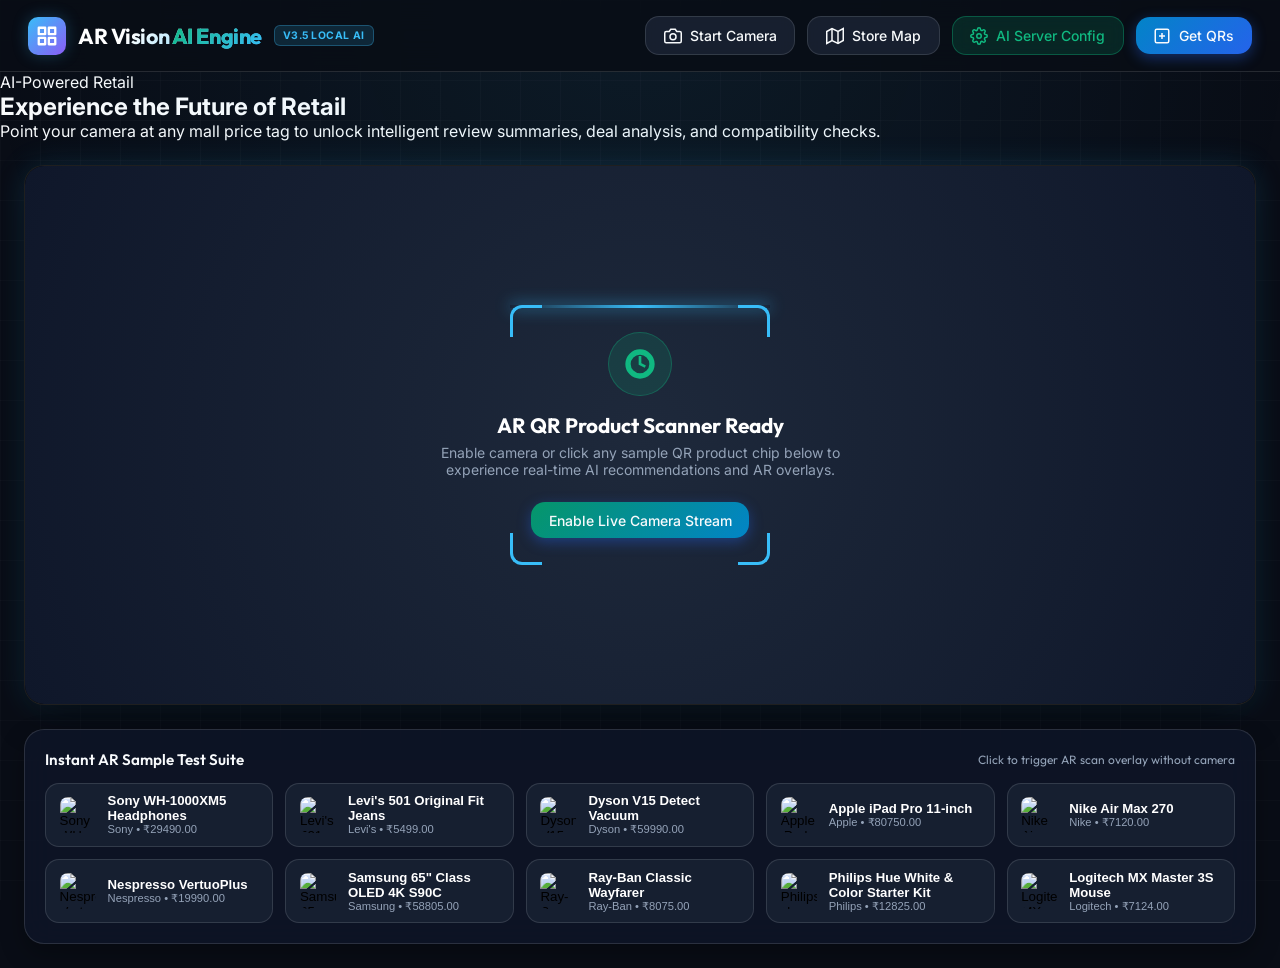
==== index.html @ 9dba5f68 "Initial commit: OmniTag AR Smart Price Tags" ====
<!DOCTYPE html>
<html lang="en">
<head>
  <meta charset="UTF-8">
  <meta name="viewport" content="width=device-width, initial-scale=1.0">
  <title>AR Vision | Open-Source AI Product & Wayfinder Scanner</title>
  <meta name="description" content="Open-Source AI Augmented Reality QR product scanner projecting real-time prices, AI recommendations, nutritional coaching, flavor pairings, and indoor store wayfinding HUD.">
  <link rel="icon" href="data:image/svg+xml,<svg xmlns=%22http://www.w3.org/2000/svg%22 viewBox=%220 0 100 100%22><text y=%22.9em%22 font-size=%2290%22>🔍</text></svg>">
  <link rel="stylesheet" href="styles.css">
  <!-- jsQR decoder library -->
  <script src="https://cdn.jsdelivr.net/npm/jsqr@1.4.0/dist/jsQR.min.js"></script>
  <!-- qrcodejs generator library -->
  <script src="https://cdn.jsdelivr.net/npm/qrcodejs@1.0.0/qrcode.min.js"></script>
</head>
<body>

  <div class="bg-grid-overlay"></div>

  <!-- Main Header Bar -->
  <header class="app-header">
    <div class="brand-container">
      <div class="brand-logo" id="app-logo">
        <svg width="22" height="22" viewBox="0 0 24 24" fill="none" stroke="#ffffff" stroke-width="2.5" stroke-linecap="round" stroke-linejoin="round">
          <rect x="3" y="3" width="7" height="7"></rect>
          <rect x="14" y="3" width="7" height="7"></rect>
          <rect x="14" y="14" width="7" height="7"></rect>
          <rect x="3" y="14" width="7" height="7"></rect>
        </svg>
      </div>
      <div>
        <h1 class="brand-title">AR Vision <span style="background: linear-gradient(135deg, #10b981, #38bdf8); -webkit-background-clip: text; -webkit-text-fill-color: transparent;">AI Engine</span></h1>
      </div>
      <span class="badge-beta">v3.5 Local AI</span>
    </div>

    <div class="header-actions">
      <button class="btn-glass" id="btn-toggle-camera">
        <svg width="18" height="18" viewBox="0 0 24 24" fill="none" stroke="currentColor" stroke-width="2">
          <path d="M23 19a2 2 0 0 1-2 2H3a2 2 0 0 1-2-2V8a2 2 0 0 1 2-2h4l2-3h6l2 3h4a2 2 0 0 1 2 2z"></path>
          <circle cx="12" cy="13" r="4"></circle>
        </svg>
        <span id="camera-btn-text">Start Camera</span>
      </button>

      <button class="btn-glass" id="btn-open-map">
        <svg width="18" height="18" viewBox="0 0 24 24" fill="none" stroke="currentColor" stroke-width="2">
          <polygon points="1 6 1 22 8 18 16 22 23 18 23 2 16 6 8 2 1 6"></polygon>
          <line x1="8" y1="2" x2="8" y2="18"></line>
          <line x1="16" y1="6" x2="16" y2="22"></line>
        </svg>
        <span>Store Map</span>
      </button>

      <button class="btn-glass" id="btn-genai-config" style="background: rgba(16, 185, 129, 0.15); border-color: rgba(16, 185, 129, 0.35);">
        <svg width="18" height="18" viewBox="0 0 24 24" fill="none" stroke="#10b981" stroke-width="2"><circle cx="12" cy="12" r="3"></circle><path d="M19.4 15a1.65 1.65 0 0 0 .33 1.82l.06.06a2 2 0 0 1 0 2.83 2 2 0 0 1-2.83 0l-.06-.06a1.65 1.65 0 0 0-1.82-.33 1.65 1.65 0 0 0-1 1.51V21a2 2 0 0 1-2 2 2 2 0 0 1-2-2v-.09A1.65 1.65 0 0 0 9 19.4a1.65 1.65 0 0 0-1.82.33l-.06.06a2 2 0 0 1-2.83 0 2 2 0 0 1 0-2.83l.06-.06a1.65 1.65 0 0 0 .33-1.82 1.65 1.65 0 0 0-1.51-1H3a2 2 0 0 1-2-2 2 2 0 0 1 2-2h.09A1.65 1.65 0 0 0 4.6 9a1.65 1.65 0 0 0-.33-1.82l-.06-.06a2 2 0 0 1 0-2.83 2 2 0 0 1 2.83 0l.06.06a1.65 1.65 0 0 0 1.82.33H9a1.65 1.65 0 0 0 1-1.51V3a2 2 0 0 1 2-2 2 2 0 0 1 2 2v.09a1.65 1.65 0 0 0 1 1.51 1.65 1.65 0 0 0 1.82-.33l.06-.06a2 2 0 0 1 2.83 0 2 2 0 0 1 0 2.83l-.06.06a1.65 1.65 0 0 0-.33 1.82V9a1.65 1.65 0 0 0 1.51 1H21a2 2 0 0 1 2 2 2 2 0 0 1-2 2h-.09a1.65 1.65 0 0 0-1.51 1z"></path></svg>
        <span style="color: #10b981;">AI Server Config</span>
      </button>

      <button class="btn-glass btn-primary" id="btn-qr-generator">
        <svg width="18" height="18" viewBox="0 0 24 24" fill="none" stroke="currentColor" stroke-width="2">
          <rect x="3" y="3" width="18" height="18" rx="2" ry="2"></rect>
          <line x1="12" y1="8" x2="12" y2="16"></line>
          <line x1="8" y1="12" x2="16" y2="12"></line>
        </svg>
        <span>Get QRs</span>
      </button>
    </div>
  </header>

  <!-- Hero Landing Section -->
  <section class="hero-section">
    <div class="hero-background-glows">
      <div class="glow-orb orb-1"></div>
      <div class="glow-orb orb-2"></div>
    </div>
    <div class="hero-content">
      <div class="hero-badge">AI-Powered Retail</div>
      <h2 class="hero-title">Experience the <span class="text-gradient">Future of Retail</span></h2>
      <p class="hero-subtitle">Point your camera at any mall price tag to unlock intelligent review summaries, deal analysis, and compatibility checks.</p>
    </div>
  </section>

  <!-- App Main Content Container -->
  <main class="app-container">

    <!-- AR Camera Viewport Window -->
    <section class="viewport-wrapper" id="viewport-container" aria-label="AR Camera Viewport">
      <video id="camera-video" playsinline muted></video>
      <canvas id="qr-canvas"></canvas>

      <!-- Camera Off / Idle Fallback Screen -->
      <div class="camera-fallback-screen" id="camera-fallback">
        <div class="camera-fallback-icon" style="background: rgba(16, 185, 129, 0.15); border-color: rgba(16, 185, 129, 0.3); color: #10b981;">
          <svg width="32" height="32" viewBox="0 0 24 24" fill="none" stroke="currentColor" stroke-width="2">
            <path d="M12 2a10 10 0 1 0 10 10A10 10 0 0 0 12 2zm0 18a8 8 0 1 1 8-8 8 8 0 0 1-8 8z"></path>
            <path d="M12 6v6l4 2"></path>
          </svg>
        </div>
        <div>
          <h2 style="font-family: var(--font-heading); font-size: 1.3rem; color: #fff; margin-bottom: 0.4rem;">AR QR Product Scanner Ready</h2>
          <p style="font-size: 0.875rem; max-width: 440px;">Enable camera or click any sample QR product chip below to experience real-time AI recommendations and AR overlays.</p>
        </div>
        <button class="btn-glass btn-primary" id="btn-start-camera-hero" style="margin-top: 0.5rem; background: linear-gradient(135deg, #059669, #0284c7);">
          Enable Live Camera Stream
        </button>
      </div>

      <!-- AR Laser Lock Target Frame -->
      <div class="ar-target-reticle" id="ar-reticle">
        <div class="reticle-corner reticle-tl"></div>
        <div class="reticle-corner reticle-tr"></div>
        <div class="reticle-corner reticle-bl"></div>
        <div class="reticle-corner reticle-br"></div>
        <div class="scan-line"></div>
      </div>

      <!-- Floating 3D Spatial AR Product Card -->
      <article class="ar-card-floating" id="ar-card" style="display: none;" aria-live="polite">
        
        <!-- Product Header -->
        <header class="ar-card-header">
          <img id="ar-prod-img" class="ar-product-img" src="" alt="Product Image">
          <div class="ar-header-info">
            <span id="ar-prod-brand" class="ar-brand">BRAND</span>
            <h3 id="ar-prod-title" class="ar-product-title">Product Name</h3>
            <div class="ar-price-tag">
              <span id="ar-prod-price" class="current-price">₹0.00</span>
              <span id="ar-prod-old-price" class="old-price" style="display: none;">₹0.00</span>
              <span id="ar-prod-discount" class="discount-badge" style="display: none;">SAVE</span>
            </div>
          </div>
          <button class="btn-close-ar" id="btn-close-ar" aria-label="Close AR Overlay">
            <svg width="20" height="20" viewBox="0 0 24 24" fill="none" stroke="currentColor" stroke-width="2">
              <line x1="18" y1="6" x2="6" y2="18"></line>
              <line x1="6" y1="6" x2="18" y2="18"></line>
            </svg>
          </button>
        </header>

        <!-- AR Navigation Tabs -->
        <nav class="ar-tabs-bar" aria-label="Product AR Details Tabs">
          <button class="ar-tab-btn active" data-tab="tab-overview">Overview & AI</button>
          <button class="ar-tab-btn" data-tab="tab-nutrition">Specs</button>
          <button class="ar-tab-btn" data-tab="tab-genai" style="color: #10b981; font-weight: 600;">🤖 AI Studio</button>
          <button class="ar-tab-btn" data-tab="tab-recipes">Alternatives</button>
          <button class="ar-tab-btn" data-tab="tab-wayfinder">Wayfinder</button>
        </nav>

        <!-- Tab 1: Overview & Front-and-Center AI Recommendations -->
        <div class="ar-tab-panel active" id="tab-overview">
          
          <!-- Prominent Real-Time AI Recommendation Banner -->
          <div id="ar-ai-recommendations-banner" style="background: rgba(16, 185, 129, 0.12); border: 1px solid rgba(16, 185, 129, 0.35); border-radius: 12px; padding: 0.85rem; margin-bottom: 0.9rem;">
            <div style="display: flex; align-items: center; justify-content: space-between; margin-bottom: 0.4rem;">
              <span style="font-size: 0.8rem; font-weight: 700; color: #10b981; display: flex; align-items: center; gap: 0.3rem;">
                ✨ Real-Time AI Recommendations
              </span>
              <span id="ai-provider-badge-main" style="font-size: 0.65rem; background: rgba(16, 185, 129, 0.25); color: #34d399; padding: 0.15rem 0.4rem; border-radius: 4px; font-weight: 600;">Local AI Engine</span>
            </div>
            
            <div id="ai-rec-content-main" style="font-size: 0.8rem; color: #fff;">
              <!-- Dynamically populated with AI recipe & pairing recommendation -->
            </div>
          </div>

          <div style="display: flex; gap: 1rem; align-items: center; margin-bottom: 0.8rem;">
            <span style="font-size: 0.85rem; color: var(--text-muted);" id="ar-prod-unit">Unit: Pack</span>
            <span style="font-size: 0.85rem; color: var(--accent-emerald);" id="ar-prod-stock">✓ In Stock</span>
            <span style="font-size: 0.85rem; color: #f59e0b;" id="ar-prod-rating">★ 4.8 (142 reviews)</span>
          </div>

          <div style="background: rgba(30, 41, 59, 0.5); padding: 0.8rem; border-radius: 8px; border: 1px solid var(--border-glass);">
            <h4 style="font-size: 0.8rem; color: var(--primary); text-transform: uppercase; margin-bottom: 0.4rem;">Product Key Highlights</h4>
            <ul id="ar-prod-highlights" class="highlights-list">
              <!-- Dynamically Populated -->
            </ul>
          </div>
        </div>

        <!-- Tab 2: Nutrition Matrix -->
        <div class="ar-tab-panel" id="tab-nutrition">
          <div class="nutri-header-row">
            <span style="font-size: 0.8rem; color: var(--text-muted);" id="ar-nutri-serving">Serving: 100g</span>
            <div class="nutri-score-pill">
              <span>Nutri-Score</span>
              <span id="ar-nutri-score">A</span>
            </div>
          </div>
          <div class="macros-grid" id="ar-macros-grid"></div>
        </div>

        <!-- Tab 3: AI Studio (Custom Generators & Assistant Chat) -->
        <div class="ar-tab-panel" id="tab-genai">
          
          <div class="genai-box" style="background: rgba(16, 185, 129, 0.08); border: 1px solid rgba(16, 185, 129, 0.3); border-radius: 12px; padding: 0.9rem; margin-bottom: 1rem;">
            <div style="display: flex; align-items: center; justify-content: space-between; margin-bottom: 0.6rem;">
              <div style="display: flex; flex-direction: column; gap: 0.75rem; margin-bottom: 1rem; border-bottom: 1px solid var(--border-glass); padding-bottom: 1rem;">
                <div style="font-size: 0.8rem; color: #fff;">
                  🤖 Custom AI Deep Dive
                </div>
                <div style="display: flex; gap: 0.5rem; align-items: center;">
                  <select id="select-ai-diet" class="btn-glass" style="flex: 1; padding: 0.4rem; font-size: 0.75rem;">
                    <option value="General Buyer">General Buyer</option>
                    <option value="Budget Shopper">Budget Shopper</option>
                    <option value="Tech Enthusiast">Tech Enthusiast</option>
                    <option value="Fashion Forward">Fashion Forward</option>
                  </select>
                  <button class="btn-glass" id="btn-trigger-genai-recipe" style="background: linear-gradient(135deg, #059669, #0284c7); border: none; font-size: 0.75rem; font-weight: 600;">
                    Generate Report
                  </button>
                </div>
              </div>
            </div>

            <div id="ai-recipe-output" style="display: none;"></div>
          </div>

          <div style="background: rgba(30, 41, 59, 0.5); border: 1px solid var(--border-glass); border-radius: 12px; padding: 0.9rem;">
            <h4 style="font-size: 0.8rem; font-weight: 700; color: var(--primary); margin-bottom: 0.6rem;">
              💬 Ask AI Assistant About This Product
            </h4>
            <div id="ai-chat-history" style="max-height: 120px; overflow-y: auto; display: flex; flex-direction: column; gap: 0.5rem; margin-bottom: 0.6rem;">
              <div style="font-size: 0.75rem; color: var(--text-muted); background: rgba(15, 23, 42, 0.6); padding: 0.5rem; border-radius: 6px;">
                🤖 <strong>AI Assistant:</strong> Ask me about shelf life, cooking substitutes, or health facts!
              </div>
            </div>
            <div style="display: flex; gap: 0.4rem;">
              <input type="text" id="input-ai-chat" placeholder="e.g. How to store this fresh?" class="btn-glass" style="flex: 1; padding: 0.4rem 0.6rem; font-size: 0.75rem;">
              <button class="btn-glass btn-primary" id="btn-send-ai-chat" style="padding: 0.4rem 0.8rem; font-size: 0.75rem;">Ask AI</button>
            </div>
          </div>

        </div>

        <!-- Tab 4: Alternatives -->
        <div class="ar-tab-panel" id="tab-recipes">
          <h4 style="font-size: 0.8rem; color: var(--primary); text-transform: uppercase; margin-bottom: 0.6rem;">Recommended Alternatives</h4>
          <div id="ar-recipes-container"></div>

          <h4 style="font-size: 0.8rem; color: var(--accent-purple); text-transform: uppercase; margin-top: 1rem; margin-bottom: 0.6rem;">Frequently Paired Items</h4>
          <div id="ar-pairings-container"></div>
        </div>

        <!-- Tab 5: In-Store Wayfinder Radar HUD -->
        <div class="ar-tab-panel" id="tab-wayfinder">
          <div class="radar-flex-container">
            <div class="radar-canvas-wrap">
              <canvas id="radar-canvas" width="110" height="110"></canvas>
            </div>
            <div class="wayfinder-details">
              <div class="location-badge" id="ar-wayfinder-aisle">Aisle 1 - Organic Produce</div>
              <p class="guidance-text" id="ar-wayfinder-text">Walk 12m down Aisle 1 on your left side.</p>
              <button class="btn-glass" id="btn-view-3d-route" style="padding: 0.4rem 0.8rem; font-size: 0.75rem;">
                Open Full 3D Store Map
              </button>
            </div>
          </div>
        </div>

      </article>

    </section>

    <!-- Sample QR Code Test Bar -->
    <section class="sample-bar-container" aria-label="Quick AR Test Samples">
      <div class="sample-bar-title">
        <span>Instant AR Sample Test Suite</span>
        <span style="font-size: 0.75rem; font-weight: 400; color: var(--text-muted);">Click to trigger AR scan overlay without camera</span>
      </div>
      <div class="sample-buttons-grid" id="sample-chips-grid"></div>
    </section>

  </main>

  <!-- Store Map Modal -->
  <div class="modal-backdrop" id="modal-store-map">
    <div class="modal-card">
      <div class="modal-header">
        <h3 class="modal-title">Interactive Store Floorplan</h3>
        <button class="btn-close-ar" id="btn-close-map-modal">
          <svg width="20" height="20" viewBox="0 0 24 24" fill="none" stroke="currentColor" stroke-width="2"><line x1="18" y1="6" x2="6" y2="18"></line><line x1="6" y1="6" x2="18" y2="18"></line></svg>
        </button>
      </div>
      <p style="font-size: 0.85rem; color: var(--text-muted);">Real-time indoor navigation route from your current position (Store Entrance) to the target item.</p>
      <canvas id="store-map-canvas" class="store-map-canvas" width="500" height="280"></canvas>
      <div style="margin-top: 1rem; display: flex; justify-content: space-between; align-items: center;">
        <span style="font-size: 0.8rem; color: var(--accent-emerald);" id="map-target-status">Product Targeted: Sony Headphones</span>
        <button class="btn-glass" id="btn-reset-map-view">Center Entrance</button>
      </div>
    </div>
  </div>

  <!-- QR Generator Modal -->
  <div class="modal-backdrop" id="modal-qr-gen">
    <div class="modal-card">
      <div class="modal-header">
        <h3 class="modal-title">Product QR Code Generator</h3>
        <button class="btn-close-ar" id="btn-close-gen-modal">
          <svg width="20" height="20" viewBox="0 0 24 24" fill="none" stroke="currentColor" stroke-width="2"><line x1="18" y1="6" x2="6" y2="18"></line><line x1="6" y1="6" x2="18" y2="18"></line></svg>
        </button>
      </div>
      <div style="margin-bottom: 1rem;">
        <label for="select-qr-product" style="font-size: 0.85rem; color: var(--text-muted); display: block; margin-bottom: 0.4rem;">Select Product from Database:</label>
        <select id="select-qr-product" class="btn-glass" style="width: 100%; padding: 0.6rem;">
          <!-- Dynamically populated -->
        </select>
      </div>
      <div style="display: flex; flex-direction: column; align-items: center; justify-content: center; padding: 1.5rem; background: #fff; border-radius: 12px; margin-bottom: 1rem;">
        <div id="qrcode-display"></div>
        <span id="qr-code-label" style="color: #0f172a; font-family: monospace; font-weight: 700; margin-top: 0.75rem;">PROD-001</span>
      </div>
      <div style="display: flex; gap: 0.75rem; justify-content: flex-end;">
        <button class="btn-glass" id="btn-scan-this-qr">Scan This QR in App</button>
      </div>
    </div>
  </div>

  <!-- Open-Source AI Model Manager Modal -->
  <div class="modal-backdrop" id="modal-genai-config">
    <div class="modal-card">
      <div class="modal-header">
        <h3 class="modal-title">🤖 AI Server & Model Configuration</h3>
        <button class="btn-close-ar" id="btn-close-genai-modal">
          <svg width="20" height="20" viewBox="0 0 24 24" fill="none" stroke="currentColor" stroke-width="2"><line x1="18" y1="6" x2="6" y2="18"></line><line x1="6" y1="6" x2="18" y2="18"></line></svg>
        </button>
      </div>
      <p style="font-size: 0.85rem; color: var(--text-muted); margin-bottom: 1rem;">Select whether to connect to your Local Python AI Server (`server.py`), Ollama, Hugging Face, or Groq.</p>
      
      <div style="margin-bottom: 1rem;">
        <label for="select-os-provider" style="font-size: 0.8rem; color: var(--text-muted); display: block; margin-bottom: 0.3rem;">AI Backend Server Provider:</label>
        <select id="select-os-provider" class="btn-glass" style="width: 100%; padding: 0.6rem;">
          <option value="local_python">🐍 Local Python AI Backend Server (http://localhost:5000)</option>
          <option value="huggingface">🤗 Hugging Face Open-Source Cloud API (Mistral / Llama-3)</option>
          <option value="ollama">🦙 Local Ollama LLM Server (http://localhost:11434)</option>
          <option value="groq">⚡ Groq Cloud API (Free Llama-3.3-70B)</option>
          <option value="client_nn">⚡ In-Browser Client Engine</option>
        </select>
      </div>

      <div id="os-config-python-fields" style="margin-bottom: 1rem;">
        <label for="input-python-url" style="font-size: 0.8rem; color: var(--text-muted); display: block; margin-bottom: 0.3rem;">Local Python AI Server URL:</label>
        <input type="text" id="input-python-url" value="http://localhost:5000" class="btn-glass" style="width: 100%; padding: 0.6rem;">
        <p style="font-size: 0.75rem; color: #34d399; margin-top: 0.3rem;">Run <code>python3 server.py</code> in terminal to start local server on port 5000.</p>
      </div>

      <div id="os-config-hf-fields" style="margin-bottom: 1rem; display: none;">
        <label for="input-hf-model" style="font-size: 0.8rem; color: var(--text-muted); display: block; margin-bottom: 0.3rem;">Hugging Face Model ID:</label>
        <select id="input-hf-model" class="btn-glass" style="width: 100%; padding: 0.6rem; margin-bottom: 0.6rem;">
          <option value="mistralai/Mistral-7B-Instruct-v0.2">mistralai/Mistral-7B-Instruct-v0.2</option>
          <option value="meta-llama/Meta-Llama-3-8B-Instruct">meta-llama/Meta-Llama-3-8B-Instruct</option>
          <option value="HuggingFaceH4/zephyr-7b-beta">HuggingFaceH4/zephyr-7b-beta</option>
        </select>
        <input type="password" id="input-hf-token" placeholder="HuggingFace API Token (hf_...)" class="btn-glass" style="width: 100%; padding: 0.6rem;">
      </div>

      <div id="os-config-ollama-fields" style="margin-bottom: 1rem; display: none;">
        <label for="input-ollama-url" style="font-size: 0.8rem; color: var(--text-muted); display: block; margin-bottom: 0.3rem;">Ollama Endpoint URL:</label>
        <input type="text" id="input-ollama-url" value="http://localhost:11434" class="btn-glass" style="width: 100%; padding: 0.6rem;">
      </div>

      <div id="os-config-groq-fields" style="margin-bottom: 1rem; display: none;">
        <label for="input-groq-key" style="font-size: 0.8rem; color: var(--text-muted); display: block; margin-bottom: 0.3rem;">Groq Free API Key:</label>
        <input type="password" id="input-groq-key" placeholder="gsk_..." class="btn-glass" style="width: 100%; padding: 0.6rem;">
      </div>

      <div style="display: flex; gap: 0.75rem; justify-content: flex-end;">
        <button class="btn-glass btn-primary" id="btn-save-genai-settings">Save AI Server Settings</button>
      </div>
    </div>
  </div>

  <!-- JavaScript Modules -->
  <script src="js/database.js?v=2"></script>
  <script src="js/qrEngine.js?v=2"></script>
  <script src="js/arRenderer.js?v=2"></script>
  <script src="js/aiService.js?v=3"></script>
  <script src="js/app.js?v=8"></script>

</body>
</html>
---- styles.css ----
/* 
  AR Vision Product Scanner & In-Store Guidance Framework
  Modern Glassmorphism & Cyberpunk-Inspired Aesthetic 
*/

@import url('https://fonts.googleapis.com/css2?family=Inter:wght@300;400;500;600;700&family=Outfit:wght@400;500;600;700;800&display=swap');

:root {
  --bg-dark: #090d16;
  --bg-card: rgba(15, 23, 42, 0.78);
  --bg-card-hover: rgba(30, 41, 59, 0.85);
  --border-glass: rgba(255, 255, 255, 0.12);
  --border-glow: rgba(56, 189, 248, 0.4);
  
  --primary: #38bdf8;
  --primary-glow: rgba(56, 189, 248, 0.25);
  --accent-emerald: #10b981;
  --accent-amber: #f59e0b;
  --accent-pink: #ec4899;
  --accent-purple: #8b5cf6;
  
  --text-main: #f8fafc;
  --text-muted: #94a3b8;
  --text-dim: #64748b;
  
  --radius-lg: 20px;
  --radius-md: 14px;
  --radius-sm: 8px;

  --shadow-ar: 0 20px 40px -15px rgba(0, 0, 0, 0.6), 0 0 30px rgba(56, 189, 248, 0.15);
  --font-heading: 'Outfit', -apple-system, BlinkMacSystemFont, sans-serif;
  --font-body: 'Inter', -apple-system, BlinkMacSystemFont, sans-serif;
}

* {
  box-sizing: border-box;
  margin: 0;
  padding: 0;
}

body {
  font-family: var(--font-body);
  background-color: var(--bg-dark);
  color: var(--text-main);
  min-height: 100vh;
  overflow-x: hidden;
  display: flex;
  flex-direction: column;
}

/* Background Cyber Grid effect */
.bg-grid-overlay {
  position: fixed;
  top: 0;
  left: 0;
  width: 100vw;
  height: 100vh;
  background-image: 
    radial-gradient(circle at 50% 0%, rgba(56, 189, 248, 0.08) 0%, transparent 60%),
    linear-gradient(to right, rgba(255, 255, 255, 0.02) 1px, transparent 1px),
    linear-gradient(to bottom, rgba(255, 255, 255, 0.02) 1px, transparent 1px);
  background-size: 100% 100%, 40px 40px, 40px 40px;
  pointer-events: none;
  z-index: 0;
}

/* Header Navbar */
.app-header {
  position: sticky;
  top: 0;
  z-index: 100;
  display: flex;
  align-items: center;
  justify-content: space-between;
  padding: 1rem 1.75rem;
  background: rgba(9, 13, 22, 0.85);
  backdrop-filter: blur(16px);
  -webkit-backdrop-filter: blur(16px);
  border-bottom: 1px solid var(--border-glass);
}

.brand-container {
  display: flex;
  align-items: center;
  gap: 0.75rem;
}

.brand-logo {
  width: 38px;
  height: 38px;
  background: linear-gradient(135deg, var(--primary), var(--accent-purple));
  border-radius: 10px;
  display: flex;
  align-items: center;
  justify-content: center;
  box-shadow: 0 0 16px var(--primary-glow);
}

.brand-title {
  font-family: var(--font-heading);
  font-size: 1.35rem;
  font-weight: 700;
  background: linear-gradient(135deg, #ffffff 30%, var(--primary) 100%);
  -webkit-background-clip: text;
  -webkit-text-fill-color: transparent;
  letter-spacing: -0.02em;
}

.badge-beta {
  font-size: 0.65rem;
  font-weight: 700;
  text-transform: uppercase;
  letter-spacing: 0.05em;
  background: rgba(56, 189, 248, 0.15);
  color: var(--primary);
  border: 1px solid rgba(56, 189, 248, 0.3);
  padding: 0.2rem 0.5rem;
  border-radius: 6px;
}

.header-actions {
  display: flex;
  align-items: center;
  gap: 0.75rem;
}

/* Glass Buttons */
.btn-glass {
  display: inline-flex;
  align-items: center;
  gap: 0.5rem;
  padding: 0.6rem 1.1rem;
  font-family: var(--font-body);
  font-size: 0.875rem;
  font-weight: 500;
  color: var(--text-main);
  background: rgba(30, 41, 59, 0.7);
  border: 1px solid var(--border-glass);
  border-radius: var(--radius-md);
  cursor: pointer;
  transition: all 0.2s cubic-bezier(0.4, 0, 0.2, 1);
  backdrop-filter: blur(8px);
}

.btn-glass:hover {
  background: rgba(51, 65, 85, 0.85);
  border-color: rgba(255, 255, 255, 0.25);
  transform: translateY(-2px);
  box-shadow: 0 4px 12px rgba(0, 0, 0, 0.2);
}

.btn-primary {
  background: linear-gradient(135deg, #0284c7, #2563eb);
  border: none;
  box-shadow: 0 4px 14px rgba(37, 99, 235, 0.4);
  animation: pulsePrimary 2s infinite alternate;
}

@keyframes pulsePrimary {
  0% { box-shadow: 0 4px 14px rgba(37, 99, 235, 0.4); transform: scale(1); }
  100% { box-shadow: 0 4px 20px rgba(56, 189, 248, 0.6); transform: scale(1.02); }
}

.btn-primary:hover {
  background: linear-gradient(135deg, #38bdf8, #1d4ed8);
  box-shadow: 0 6px 20px rgba(56, 189, 248, 0.6);
  animation: none;
  transform: scale(1.05);
}

/* Main Container Layout */
.app-container {
  position: relative;
  z-index: 1;
  flex: 1;
  display: flex;
  flex-direction: column;
  max-width: 1400px;
  width: 100%;
  margin: 0 auto;
  padding: 1.5rem;
  gap: 1.5rem;
}

/* Camera & AR Viewport Container */
.viewport-wrapper {
  position: relative;
  width: 100%;
  height: clamp(480px, 60vh, 700px);
  background: #000;
  border-radius: var(--radius-lg);
  overflow: hidden;
  border: 1px solid var(--border-glass);
  box-shadow: var(--shadow-ar);
  display: flex;
  align-items: center;
  justify-content: center;
}

#camera-video {
  width: 100%;
  height: 100%;
  object-fit: cover;
  display: block;
}

#qr-canvas {
  display: none;
}

/* Camera Placeholder State */
.camera-fallback-screen {
  position: absolute;
  inset: 0;
  display: flex;
  flex-direction: column;
  align-items: center;
  justify-content: center;
  gap: 1rem;
  background: radial-gradient(circle at center, #1e293b 0%, #0f172a 100%);
  color: var(--text-muted);
  text-align: center;
  padding: 2rem;
  z-index: 2;
}

.camera-fallback-icon {
  width: 64px;
  height: 64px;
  border-radius: 50%;
  background: rgba(56, 189, 248, 0.1);
  border: 1px solid rgba(56, 189, 248, 0.2);
  display: flex;
  align-items: center;
  justify-content: center;
  color: var(--primary);
}

/* Target HUD Lock Frame */
.ar-target-reticle {
  position: absolute;
  width: 260px;
  height: 260px;
  top: 50%;
  left: 50%;
  transform: translate(-50%, -50%);
  pointer-events: none;
  z-index: 10;
  transition: all 0.3s ease;
}

.reticle-corner {
  position: absolute;
  width: 32px;
  height: 32px;
  border-color: var(--primary);
  border-style: solid;
  transition: all 0.3s ease;
}

.reticle-tl { top: 0; left: 0; border-width: 3px 0 0 3px; border-top-left-radius: 12px; }
.reticle-tr { top: 0; right: 0; border-width: 3px 3px 0 0; border-top-right-radius: 12px; }
.reticle-bl { bottom: 0; left: 0; border-width: 0 0 3px 3px; border-bottom-left-radius: 12px; }
.reticle-br { bottom: 0; right: 0; border-width: 0 3px 3px 0; border-bottom-right-radius: 12px; }

/* Scanning Laser Line */
.scan-line {
  position: absolute;
  top: 0;
  left: 0;
  width: 100%;
  height: 3px;
  background: linear-gradient(90deg, transparent 0%, var(--primary) 50%, transparent 100%);
  box-shadow: 0 0 15px var(--primary);
  animation: scanAnimation 2.2s ease-in-out infinite alternate;
}

@keyframes scanAnimation {
  0% { top: 5%; opacity: 0.4; }
  50% { opacity: 1; }
  100% { top: 95%; opacity: 0.4; }
}

/* Target Locked State Visual */
.ar-target-reticle.locked .reticle-corner {
  border-color: var(--accent-emerald);
  box-shadow: 0 0 12px var(--accent-emerald);
}

.ar-target-reticle.locked .scan-line {
  background: linear-gradient(90deg, transparent 0%, var(--accent-emerald) 50%, transparent 100%);
  box-shadow: 0 0 20px var(--accent-emerald);
}

/* 3D Floating AR Card Component */
.ar-card-floating {
  position: absolute;
  bottom: 24px;
  left: 50%;
  transform: translateX(-50%);
  width: min(92%, 520px);
  background: var(--bg-card);
  backdrop-filter: blur(20px);
  -webkit-backdrop-filter: blur(20px);
  border: 1px solid var(--border-glass);
  border-radius: var(--radius-lg);
  box-shadow: var(--shadow-ar);
  z-index: 20;
  overflow: hidden;
  transition: transform 0.15s ease-out, opacity 0.3s ease, border-color 0.3s ease;
  animation: floatCardIn 0.4s cubic-bezier(0.16, 1, 0.3, 1) forwards;
}

@keyframes floatCardIn {
  from { opacity: 0; transform: translate(-50%, 30px) scale(0.95); }
  to { opacity: 1; transform: translate(-50%, 0) scale(1); }
}

/* Card Header */
.ar-card-header {
  display: flex;
  align-items: flex-start;
  gap: 1rem;
  padding: 1.25rem;
  border-bottom: 1px solid var(--border-glass);
  position: relative;
}

.ar-product-img {
  width: 64px;
  height: 64px;
  border-radius: var(--radius-md);
  object-fit: cover;
  border: 1px solid var(--border-glass);
  box-shadow: 0 4px 10px rgba(0, 0, 0, 0.3);
}

.ar-header-info {
  flex: 1;
}

.ar-brand {
  font-size: 0.75rem;
  font-weight: 600;
  text-transform: uppercase;
  letter-spacing: 0.05em;
  color: var(--primary);
  margin-bottom: 0.2rem;
}

.ar-product-title {
  font-family: var(--font-heading);
  font-size: 1.2rem;
  font-weight: 700;
  line-height: 1.25;
  color: #fff;
}

.ar-price-tag {
  display: flex;
  align-items: baseline;
  gap: 0.5rem;
  margin-top: 0.4rem;
}

.current-price {
  font-family: var(--font-heading);
  font-size: 1.4rem;
  font-weight: 800;
  color: var(--accent-emerald);
}

.old-price {
  font-size: 0.9rem;
  color: var(--text-dim);
  text-decoration: line-through;
}

.discount-badge {
  font-size: 0.7rem;
  font-weight: 700;
  background: rgba(239, 68, 68, 0.2);
  color: #f87171;
  border: 1px solid rgba(239, 68, 68, 0.4);
  padding: 0.15rem 0.4rem;
  border-radius: 4px;
}

.btn-close-ar {
  background: transparent;
  border: none;
  color: var(--text-muted);
  cursor: pointer;
  padding: 0.25rem;
  border-radius: 50%;
  transition: color 0.2s;
}

.btn-close-ar:hover {
  color: #fff;
  background: rgba(255, 255, 255, 0.1);
}

/* AR Navigation Tabs */
.ar-tabs-bar {
  display: flex;
  border-bottom: 1px solid var(--border-glass);
  background: rgba(9, 13, 22, 0.5);
  padding: 0 0.5rem;
}

.ar-tab-btn {
  flex: 1;
  display: flex;
  align-items: center;
  justify-content: center;
  gap: 0.4rem;
  padding: 0.75rem 0.5rem;
  font-family: var(--font-body);
  font-size: 0.8rem;
  font-weight: 500;
  color: var(--text-muted);
  background: transparent;
  border: none;
  border-bottom: 2px solid transparent;
  cursor: pointer;
  transition: all 0.2s;
}

.ar-tab-btn:hover {
  color: var(--text-main);
  background: rgba(255, 255, 255, 0.03);
}

.ar-tab-btn.active {
  color: var(--primary);
  border-bottom-color: var(--primary);
  font-weight: 600;
  animation: tabGlow 1.5s infinite alternate;
}

@keyframes tabGlow {
  0% { text-shadow: 0 0 5px rgba(56, 189, 248, 0.1); border-bottom-color: rgba(56, 189, 248, 0.5); }
  100% { text-shadow: 0 0 15px rgba(56, 189, 248, 0.6); border-bottom-color: var(--primary); }
}

/* Tab Panels Content */
.ar-tab-panel {
  display: none;
  padding: 1.25rem;
  max-height: 280px;
  overflow-y: auto;
}

.ar-tab-panel.active {
  display: block;
}

/* Custom Scrollbar */
.ar-tab-panel::-webkit-scrollbar {
  width: 5px;
}

.ar-tab-panel::-webkit-scrollbar-thumb {
  background: rgba(255, 255, 255, 0.2);
  border-radius: 10px;
}

/* Nutrition Matrix Styles */
.nutri-header-row {
  display: flex;
  align-items: center;
  justify-content: space-between;
  margin-bottom: 1rem;
}

.nutri-score-pill {
  display: flex;
  align-items: center;
  gap: 0.5rem;
  font-weight: 700;
  padding: 0.3rem 0.75rem;
  border-radius: 20px;
  background: rgba(16, 185, 129, 0.15);
  color: var(--accent-emerald);
  border: 1px solid rgba(16, 185, 129, 0.3);
  font-size: 0.85rem;
}

.macros-grid {
  display: grid;
  grid-template-columns: repeat(3, 1fr);
  gap: 0.75rem;
  margin-bottom: 1rem;
}

.macro-item {
  background: rgba(30, 41, 59, 0.6);
  border: 1px solid var(--border-glass);
  padding: 0.6rem;
  border-radius: var(--radius-sm);
  text-align: center;
}

.macro-val {
  font-family: var(--font-heading);
  font-size: 1.1rem;
  font-weight: 700;
  color: #fff;
}

.macro-lbl {
  font-size: 0.7rem;
  color: var(--text-muted);
  margin-top: 0.1rem;
}

.highlights-list {
  list-style: none;
  display: flex;
  flex-direction: column;
  gap: 0.4rem;
}

.highlights-list li {
  font-size: 0.8rem;
  color: var(--text-muted);
  display: flex;
  align-items: center;
  gap: 0.5rem;
}

.highlights-list li::before {
  content: '✓';
  color: var(--accent-emerald);
  font-weight: 700;
}

/* Recipes & Pairings */
.recipe-card {
  background: rgba(30, 41, 59, 0.5);
  border: 1px solid var(--border-glass);
  border-radius: var(--radius-md);
  padding: 0.9rem;
  margin-bottom: 0.75rem;
}

.recipe-title {
  font-size: 0.95rem;
  font-weight: 600;
  color: #fff;
  margin-bottom: 0.4rem;
}

.recipe-meta {
  display: flex;
  gap: 1rem;
  font-size: 0.75rem;
  color: var(--text-muted);
  margin-bottom: 0.6rem;
}

.pairing-item {
  display: flex;
  align-items: center;
  justify-content: space-between;
  background: rgba(30, 41, 59, 0.5);
  border: 1px solid var(--border-glass);
  padding: 0.75rem;
  border-radius: var(--radius-sm);
  margin-bottom: 0.5rem;
}

.pairing-info h5 {
  font-size: 0.85rem;
  font-weight: 600;
  color: #fff;
}

.pairing-info p {
  font-size: 0.75rem;
  color: var(--text-muted);
}

/* Store Guidance Radar Section */
.radar-flex-container {
  display: flex;
  align-items: center;
  gap: 1.25rem;
}

.radar-canvas-wrap {
  position: relative;
  width: 110px;
  height: 110px;
  flex-shrink: 0;
}

.wayfinder-details {
  flex: 1;
}

.location-badge {
  display: inline-flex;
  align-items: center;
  gap: 0.4rem;
  background: rgba(56, 189, 248, 0.15);
  color: var(--primary);
  border: 1px solid rgba(56, 189, 248, 0.3);
  padding: 0.25rem 0.6rem;
  border-radius: 6px;
  font-size: 0.8rem;
  font-weight: 600;
  margin-bottom: 0.5rem;
}

.guidance-text {
  font-size: 0.8rem;
  color: var(--text-muted);
  line-height: 1.4;
  margin-bottom: 0.6rem;
}

/* Sample QR Selector Bar */
.sample-bar-container {
  background: var(--bg-card);
  backdrop-filter: blur(16px);
  border: 1px solid var(--border-glass);
  border-radius: var(--radius-lg);
  padding: 1.25rem;
  box-shadow: 0 10px 25px rgba(0, 0, 0, 0.3);
}

.sample-bar-title {
  font-family: var(--font-heading);
  font-size: 0.95rem;
  font-weight: 600;
  color: var(--text-main);
  margin-bottom: 0.85rem;
  display: flex;
  align-items: center;
  justify-content: space-between;
}

.sample-buttons-grid {
  display: grid;
  grid-template-columns: repeat(auto-fit, minmax(200px, 1fr));
  gap: 0.75rem;
}

.sample-chip {
  display: flex;
  align-items: center;
  gap: 0.75rem;
  padding: 0.6rem 0.85rem;
  background: rgba(30, 41, 59, 0.6);
  border: 1px solid var(--border-glass);
  border-radius: var(--radius-md);
  cursor: pointer;
  transition: all 0.2s ease;
  text-align: left;
}

.sample-chip:hover {
  background: rgba(51, 65, 85, 0.8);
  border-color: var(--primary);
  transform: translateY(-2px);
}

.chip-thumb {
  width: 36px;
  height: 36px;
  border-radius: 8px;
  object-fit: cover;
}

.chip-name {
  font-size: 0.825rem;
  font-weight: 600;
  color: #fff;
}

.chip-sub {
  font-size: 0.7rem;
  color: var(--text-muted);
}

/* Modals Backdrop & Content */
.modal-backdrop {
  position: fixed;
  inset: 0;
  background: rgba(0, 0, 0, 0.75);
  backdrop-filter: blur(10px);
  z-index: 200;
  display: flex;
  align-items: center;
  justify-content: center;
  padding: 1.5rem;
  opacity: 0;
  pointer-events: none;
  transition: opacity 0.25s ease;
}

.modal-backdrop.open {
  opacity: 1;
  pointer-events: auto;
}

.modal-card {
  width: min(100%, 580px);
  background: #0f172a;
  border: 1px solid var(--border-glass);
  border-radius: var(--radius-lg);
  padding: 1.75rem;
  box-shadow: 0 25px 50px -12px rgba(0, 0, 0, 0.7);
  position: relative;
  max-height: 90vh;
  overflow-y: auto;
}

.modal-header {
  display: flex;
  align-items: center;
  justify-content: space-between;
  margin-bottom: 1.25rem;
}

.modal-title {
  font-family: var(--font-heading);
  font-size: 1.25rem;
  font-weight: 700;
}

/* Interactive 2D Store Map Visual */
.store-map-canvas {
  width: 100%;
  height: 280px;
  background: #090d16;
  border-radius: var(--radius-md);
  border: 1px solid var(--border-glass);
  margin-top: 1rem;
}

/* Responsive adjustments */
@media (max-width: 640px) {
  .app-container {
    padding: 1rem;
  }
  .viewport-wrapper {
    height: 52vh;
  }
  .macros-grid {
    grid-template-columns: repeat(2, 1fr);
  }
  .sample-buttons-grid {
    grid-template-columns: 1fr;
}

/* ==============================================================
   COMMERCIAL UI/UX UPGRADE: PREMIUM AI STARTUP AESTHETIC
   ============================================================== */

:root {
  --bg-dark: #000000; /* Pure black for modern OLED-like contrast */
  --bg-card: rgba(10, 15, 25, 0.65);
  --border-glass: rgba(255, 255, 255, 0.08);
  --primary: #0ea5e9; /* Sleeker, sophisticated blue */
  --accent-emerald: #059669; /* Richer emerald */
}

body {
  background-color: var(--bg-dark);
  letter-spacing: -0.01em; /* Tighter modern kerning */
}

/* Beautiful Hero Landing Section */
.hero-section {
  position: relative;
  width: 100%;
  padding: 6rem 2rem 4rem 2rem;
  text-align: center;
  display: flex;
  flex-direction: column;
  align-items: center;
  justify-content: center;
  z-index: 2;
  overflow: hidden;
}

.hero-background-glows {
  position: absolute;
  top: 0;
  left: 0;
  width: 100%;
  height: 100%;
  overflow: hidden;
  z-index: -1;
  pointer-events: none;
}

.glow-orb {
  position: absolute;
  border-radius: 50%;
  filter: blur(80px);
  opacity: 0.4;
  animation: floatOrb 8s infinite alternate ease-in-out;
}

.orb-1 {
  width: 400px;
  height: 400px;
  background: rgba(14, 165, 233, 0.2);
  top: -100px;
  left: 20%;
}

.orb-2 {
  width: 350px;
  height: 350px;
  background: rgba(16, 185, 129, 0.15);
  bottom: -50px;
  right: 20%;
  animation-delay: -4s;
}

@keyframes floatOrb {
  0% { transform: translate(0, 0) scale(1); }
  100% { transform: translate(30px, 40px) scale(1.1); }
}

.hero-content {
  max-width: 800px;
  margin: 0 auto;
  animation: slideUpFade 1s cubic-bezier(0.16, 1, 0.3, 1) forwards;
}

@keyframes slideUpFade {
  from { opacity: 0; transform: translateY(30px); }
  to { opacity: 1; transform: translateY(0); }
}

.hero-badge {
  display: inline-block;
  padding: 0.4rem 1rem;
  background: rgba(255, 255, 255, 0.05);
  border: 1px solid rgba(255, 255, 255, 0.1);
  border-radius: 100px;
  font-size: 0.85rem;
  font-weight: 600;
  color: #94a3b8;
  margin-bottom: 1.5rem;
  letter-spacing: 0.05em;
  text-transform: uppercase;
  backdrop-filter: blur(10px);
  box-shadow: 0 4px 12px rgba(0, 0, 0, 0.2);
}

.hero-title {
  font-family: var(--font-heading);
  font-size: clamp(3rem, 5vw, 4.5rem);
  font-weight: 800;
  line-height: 1.1;
  color: #ffffff;
  margin-bottom: 1.5rem;
  letter-spacing: -0.03em;
}

.text-gradient {
  background: linear-gradient(135deg, #38bdf8 0%, #10b981 100%);
  -webkit-background-clip: text;
  -webkit-text-fill-color: transparent;
  display: inline-block;
}

.hero-subtitle {
  font-size: 1.15rem;
  line-height: 1.6;
  color: #94a3b8;
  max-width: 600px;
  margin: 0 auto;
}

/* Polishing Existing Elements for Commercial Feel */
.app-header {
  background: rgba(0, 0, 0, 0.5); /* Clearer header for commercial look */
  border-bottom: 1px solid rgba(255, 255, 255, 0.05);
  padding: 1.25rem 2.5rem;
}

.btn-glass {
  border-radius: 100px; /* Pill-shaped buttons are highly modern */
  background: rgba(255, 255, 255, 0.03);
  border: 1px solid rgba(255, 255, 255, 0.1);
  padding: 0.75rem 1.5rem;
  font-weight: 600;
  box-shadow: 0 2px 10px rgba(0, 0, 0, 0.1);
}

.btn-glass:hover {
  background: rgba(255, 255, 255, 0.08);
  border-color: rgba(255, 255, 255, 0.2);
}

.viewport-wrapper {
  border-radius: 24px;
  border: 1px solid rgba(255, 255, 255, 0.1);
  box-shadow: 0 25px 50px -12px rgba(0, 0, 0, 0.5), 0 0 0 1px rgba(255, 255, 255, 0.05);
}

.sample-bar-container {
  background: rgba(10, 15, 25, 0.4);
  border-radius: 24px;
}

.sample-chip {
  background: rgba(255, 255, 255, 0.02);
  border: 1px solid rgba(255, 255, 255, 0.05);
  border-radius: 16px;
  padding: 0.8rem 1rem;
}

.sample-chip:hover {
  background: rgba(255, 255, 255, 0.05);
  border-color: rgba(255, 255, 255, 0.15);
  transform: translateY(-4px);
  box-shadow: 0 10px 25px -5px rgba(0, 0, 0, 0.3);
}

@media (max-width: 768px) {
  .hero-section {
    padding: 4rem 1.5rem 3rem 1.5rem;
  }
}
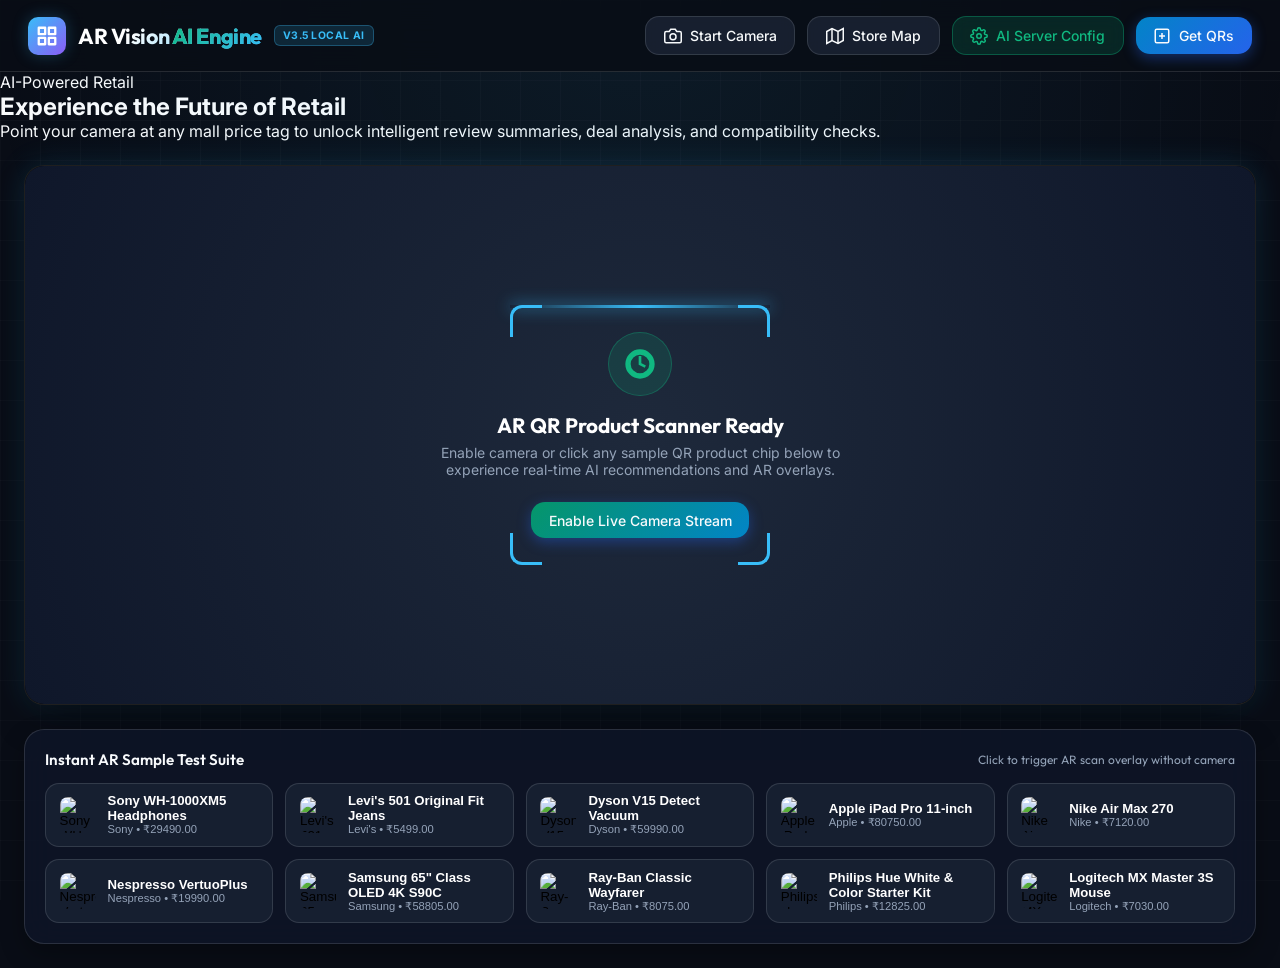
==== commit c345bcc8: "fix: refactor UI, remove grocery terms, fix LLM persona, fix chatbot formatting" ====
--- a/index.html
+++ b/index.html
@@ -4,7 +4,7 @@
   <meta charset="UTF-8">
   <meta name="viewport" content="width=device-width, initial-scale=1.0">
   <title>AR Vision | Open-Source AI Product & Wayfinder Scanner</title>
-  <meta name="description" content="Open-Source AI Augmented Reality QR product scanner projecting real-time prices, AI recommendations, nutritional coaching, flavor pairings, and indoor store wayfinding HUD.">
+  <meta name="description" content="Open-Source AI Augmented Reality QR product scanner projecting real-time prices, AI recommendations, smart product insights, and indoor store wayfinding HUD.">
   <link rel="icon" href="data:image/svg+xml,<svg xmlns=%22http://www.w3.org/2000/svg%22 viewBox=%220 0 100 100%22><text y=%22.9em%22 font-size=%2290%22>🔍</text></svg>">
   <link rel="stylesheet" href="styles.css">
   <!-- jsQR decoder library -->
@@ -140,9 +140,9 @@
         <!-- AR Navigation Tabs -->
         <nav class="ar-tabs-bar" aria-label="Product AR Details Tabs">
           <button class="ar-tab-btn active" data-tab="tab-overview">Overview & AI</button>
-          <button class="ar-tab-btn" data-tab="tab-nutrition">Specs</button>
+          <button class="ar-tab-btn" data-tab="tab-specs">Specs</button>
           <button class="ar-tab-btn" data-tab="tab-genai" style="color: #10b981; font-weight: 600;">🤖 AI Studio</button>
-          <button class="ar-tab-btn" data-tab="tab-recipes">Alternatives</button>
+          <button class="ar-tab-btn" data-tab="tab-reviews">Reviews</button>
           <button class="ar-tab-btn" data-tab="tab-wayfinder">Wayfinder</button>
         </nav>
 
@@ -159,7 +159,7 @@
             </div>
             
             <div id="ai-rec-content-main" style="font-size: 0.8rem; color: #fff;">
-              <!-- Dynamically populated with AI recipe & pairing recommendation -->
+              <!-- Dynamically populated with AI analysis -->
             </div>
           </div>
 
@@ -177,13 +177,13 @@
           </div>
         </div>
 
-        <!-- Tab 2: Nutrition Matrix -->
-        <div class="ar-tab-panel" id="tab-nutrition">
-          <div class="nutri-header-row">
-            <span style="font-size: 0.8rem; color: var(--text-muted);" id="ar-nutri-serving">Serving: 100g</span>
-            <div class="nutri-score-pill">
-              <span>Nutri-Score</span>
-              <span id="ar-nutri-score">A</span>
+        <!-- Tab 2: Specs Matrix -->
+        <div class="ar-tab-panel" id="tab-specs">
+          <div class="spec-header-row">
+            <span style="font-size: 0.8rem; color: var(--text-muted);" id="ar-spec-warranty">Warranty: 1 Year</span>
+            <div class="quality-score-pill">
+              <span>Quality</span>
+              <span id="ar-spec-quality">A</span>
             </div>
           </div>
           <div class="macros-grid" id="ar-macros-grid"></div>
@@ -199,20 +199,20 @@
                   🤖 Custom AI Deep Dive
                 </div>
                 <div style="display: flex; gap: 0.5rem; align-items: center;">
-                  <select id="select-ai-diet" class="btn-glass" style="flex: 1; padding: 0.4rem; font-size: 0.75rem;">
+                  <select id="select-ai-persona" class="btn-glass" style="flex: 1; padding: 0.4rem; font-size: 0.75rem;">
                     <option value="General Buyer">General Buyer</option>
                     <option value="Budget Shopper">Budget Shopper</option>
                     <option value="Tech Enthusiast">Tech Enthusiast</option>
                     <option value="Fashion Forward">Fashion Forward</option>
                   </select>
-                  <button class="btn-glass" id="btn-trigger-genai-recipe" style="background: linear-gradient(135deg, #059669, #0284c7); border: none; font-size: 0.75rem; font-weight: 600;">
+                  <button class="btn-glass" id="btn-trigger-genai-report" style="background: linear-gradient(135deg, #059669, #0284c7); border: none; font-size: 0.75rem; font-weight: 600;">
                     Generate Report
                   </button>
                 </div>
               </div>
             </div>
 
-            <div id="ai-recipe-output" style="display: none;"></div>
+            <div id="ai-report-output" style="display: none;"></div>
           </div>
 
           <div style="background: rgba(30, 41, 59, 0.5); border: 1px solid var(--border-glass); border-radius: 12px; padding: 0.9rem;">
@@ -233,12 +233,12 @@
         </div>
 
         <!-- Tab 4: Alternatives -->
-        <div class="ar-tab-panel" id="tab-recipes">
-          <h4 style="font-size: 0.8rem; color: var(--primary); text-transform: uppercase; margin-bottom: 0.6rem;">Recommended Alternatives</h4>
-          <div id="ar-recipes-container"></div>
+        <div class="ar-tab-panel" id="tab-reviews">
+          <h4 style="font-size: 0.8rem; color: var(--primary); text-transform: uppercase; margin-bottom: 0.6rem;">Customer Reviews</h4>
+          <div id="ar-reviews-container"></div>
 
           <h4 style="font-size: 0.8rem; color: var(--accent-purple); text-transform: uppercase; margin-top: 1rem; margin-bottom: 0.6rem;">Frequently Paired Items</h4>
-          <div id="ar-pairings-container"></div>
+          <div id="ar-accessories-container"></div>
         </div>
 
         <!-- Tab 5: In-Store Wayfinder Radar HUD -->
--- a/styles.css
+++ b/styles.css
@@ -467,14 +467,14 @@
 }
 
 /* Nutrition Matrix Styles */
-.nutri-header-row {
+.spec-header-row {
   display: flex;
   align-items: center;
   justify-content: space-between;
   margin-bottom: 1rem;
 }
 
-.nutri-score-pill {
+.quality-score-pill {
   display: flex;
   align-items: center;
   gap: 0.5rem;
@@ -537,7 +537,7 @@
 }
 
 /* Recipes & Pairings */
-.recipe-card {
+.alt-card {
   background: rgba(30, 41, 59, 0.5);
   border: 1px solid var(--border-glass);
   border-radius: var(--radius-md);
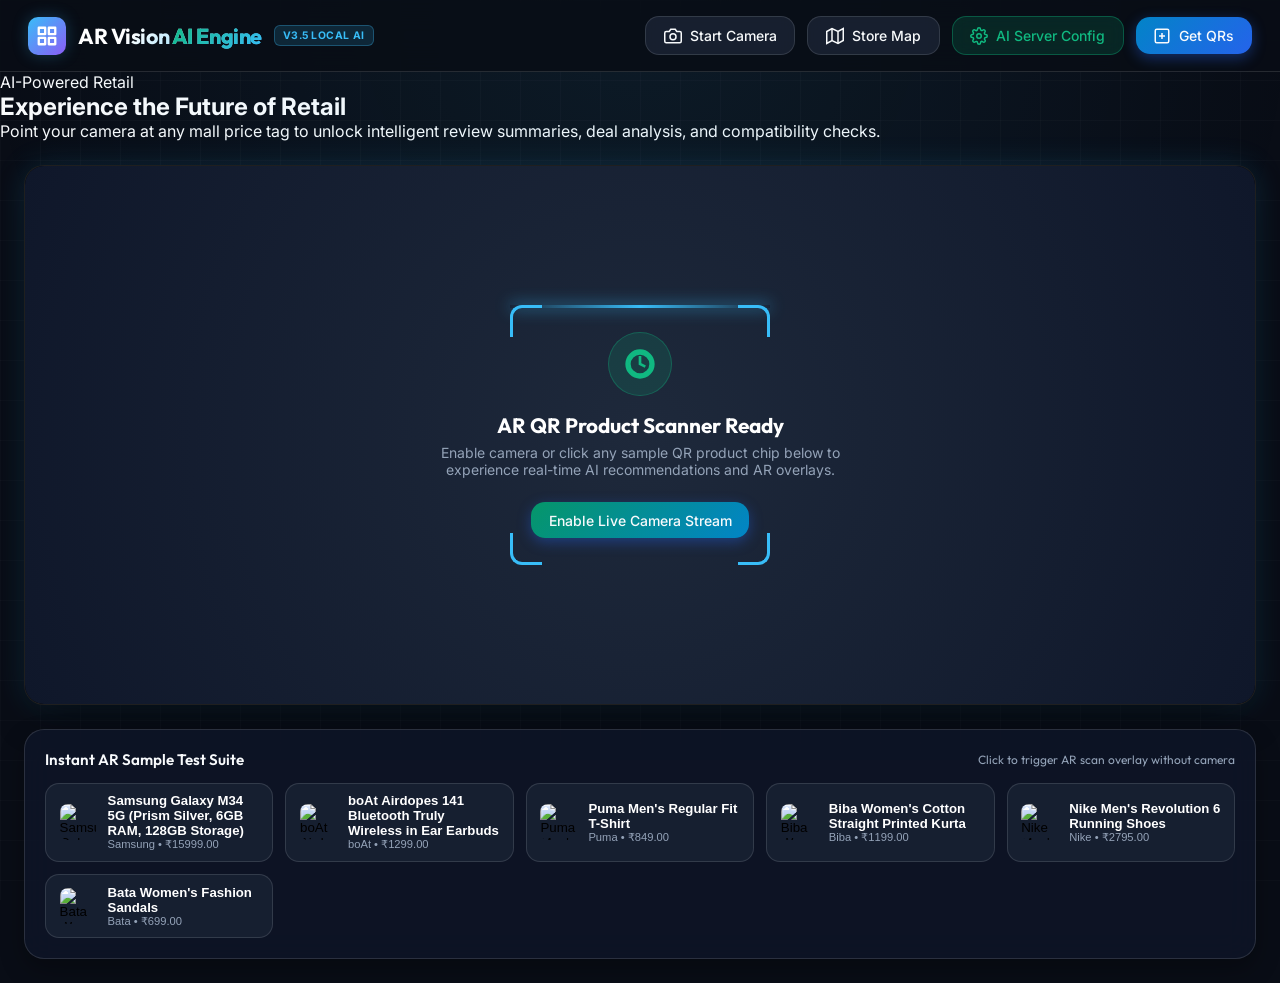
==== commit 63126fc4: "fix: added indoor location tracking data to products and updated frontend cache busters" ====
--- a/index.html
+++ b/index.html
@@ -248,8 +248,8 @@
               <canvas id="radar-canvas" width="110" height="110"></canvas>
             </div>
             <div class="wayfinder-details">
-              <div class="location-badge" id="ar-wayfinder-aisle">Aisle 1 - Organic Produce</div>
-              <p class="guidance-text" id="ar-wayfinder-text">Walk 12m down Aisle 1 on your left side.</p>
+              <div class="location-badge" id="ar-wayfinder-aisle">Aisle 3 - Electronics</div>
+              <p class="guidance-text" id="ar-wayfinder-text">Walk 12m down Aisle 3 on your left side.</p>
               <button class="btn-glass" id="btn-view-3d-route" style="padding: 0.4rem 0.8rem; font-size: 0.75rem;">
                 Open Full 3D Store Map
               </button>
@@ -284,7 +284,7 @@
       <p style="font-size: 0.85rem; color: var(--text-muted);">Real-time indoor navigation route from your current position (Store Entrance) to the target item.</p>
       <canvas id="store-map-canvas" class="store-map-canvas" width="500" height="280"></canvas>
       <div style="margin-top: 1rem; display: flex; justify-content: space-between; align-items: center;">
-        <span style="font-size: 0.8rem; color: var(--accent-emerald);" id="map-target-status">Product Targeted: Sony Headphones</span>
+        <span style="font-size: 0.8rem; color: var(--accent-emerald);" id="map-target-status">Product Targeted: Samsung Galaxy M34</span>
         <button class="btn-glass" id="btn-reset-map-view">Center Entrance</button>
       </div>
     </div>
@@ -370,11 +370,11 @@
   </div>
 
   <!-- JavaScript Modules -->
-  <script src="js/database.js?v=2"></script>
-  <script src="js/qrEngine.js?v=2"></script>
-  <script src="js/arRenderer.js?v=2"></script>
-  <script src="js/aiService.js?v=3"></script>
-  <script src="js/app.js?v=8"></script>
+  <script src="js/database.js?v=5"></script>
+  <script src="js/qrEngine.js?v=3"></script>
+  <script src="js/arRenderer.js?v=3"></script>
+  <script src="js/aiService.js?v=4"></script>
+  <script src="js/app.js?v=9"></script>
 
 </body>
 </html>
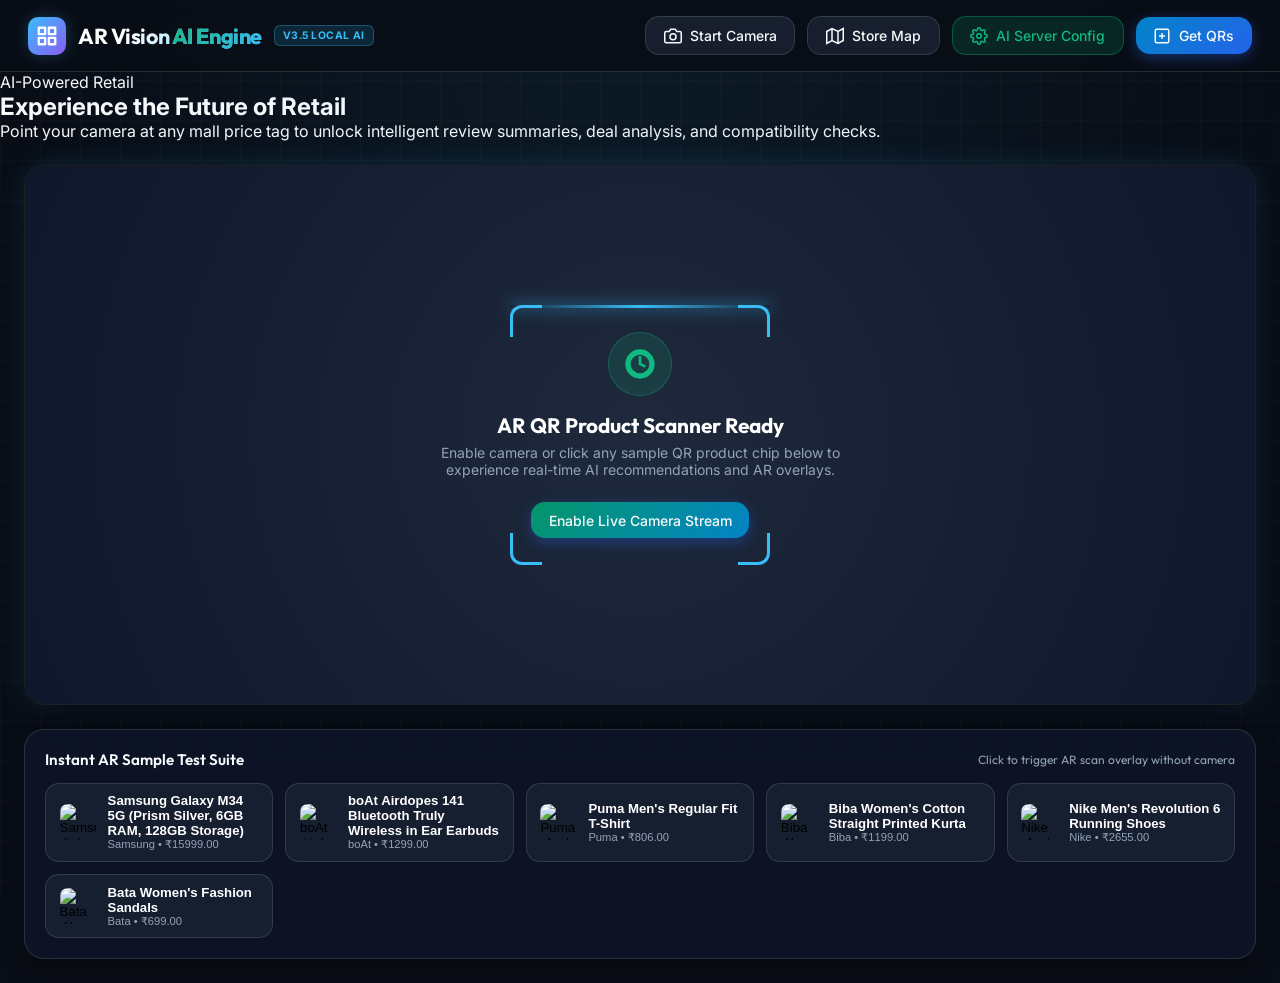
==== commit 5e8ef7f4: "fix: remapped aisles to 1-6 for radar canvas constraints and forced Indian Rupee in AI prompts" ====
--- a/index.html
+++ b/index.html
@@ -370,7 +370,7 @@
   </div>
 
   <!-- JavaScript Modules -->
-  <script src="js/database.js?v=5"></script>
+  <script src="js/database.js?v=7"></script>
   <script src="js/qrEngine.js?v=3"></script>
   <script src="js/arRenderer.js?v=3"></script>
   <script src="js/aiService.js?v=4"></script>
